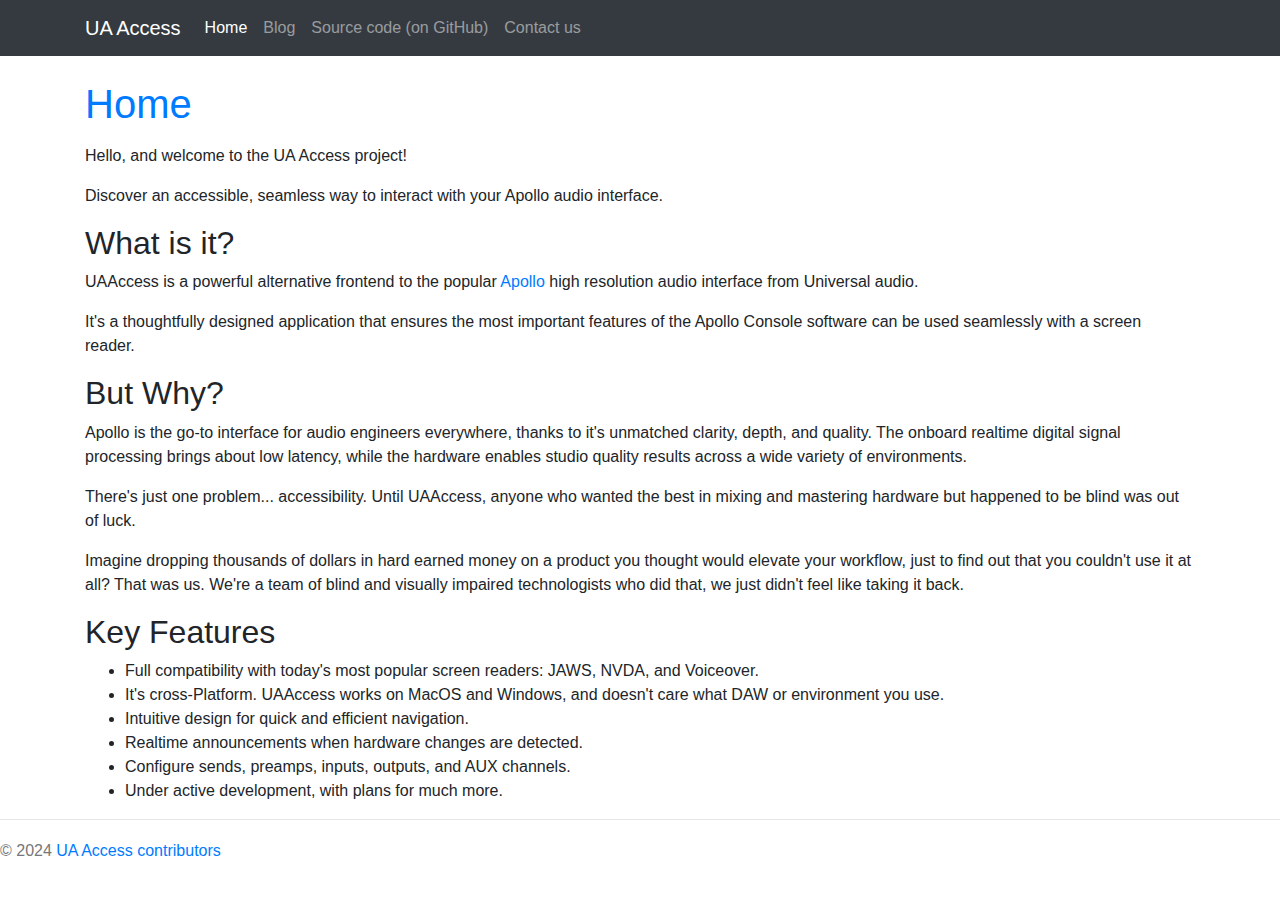
==== index.html @ ebd73b76 "Nikola auto commit." ====
<!DOCTYPE html>
<html prefix="og: http://ogp.me/ns# article: http://ogp.me/ns/article#
" lang="en">
<head>
<meta charset="utf-8">
<meta name="description" content="UAAccess is an application that makes the software for the Apollo audio interface Console work with screen readers for the benefit of blind or visually impaired audio engineers.">
<meta name="viewport" content="width=device-width, initial-scale=1">
<title>Home | UA Access</title>
<link href="assets/css/all-nocdn.css" rel="stylesheet" type="text/css">
<meta name="theme-color" content="#5670d4">
<link rel="alternate" type="application/rss+xml" title="RSS" hreflang="en" href="rss.xml">
<link rel="canonical" href="https://uaaccess.org/">
<!--[if lt IE 9]><script src="assets/js/html5.js"></script><![endif]--><meta name="author" content="UA Access contributors">
<meta property="og:site_name" content="UA Access">
<meta property="og:title" content="Home">
<meta property="og:url" content="https://uaaccess.org/">
<meta property="og:description" content="UAAccess is an application that makes the software for the Apollo audio interface Console work with screen readers for the benefit of blind or visually impaired audio engineers.">
<meta property="og:type" content="article">
<meta property="article:published_time" content="2024-12-23T14:37:13-07:00">
</head>
<body>
<a href="#content" class="sr-only sr-only-focusable">Skip to main content</a>

<!-- Menubar -->

<nav class="navbar navbar-expand-md static-top mb-4
navbar-dark
bg-dark
"><div class="container">
<!-- This keeps the margins nice -->
        <a class="navbar-brand" href=".">

            <span id="blog-title">UA Access</span>
        </a>
        <button class="navbar-toggler" type="button" data-toggle="collapse" data-target="#bs-navbar" aria-controls="bs-navbar" aria-expanded="false" aria-label="Toggle navigation">
            <span class="navbar-toggler-icon"></span>
        </button>

        <div class="collapse navbar-collapse" id="bs-navbar">
            <ul class="navbar-nav mr-auto">
<li class="nav-item active">
<a href="." class="nav-link" aria-current="page">Home</a>
                </li>
<li class="nav-item">
<a href="blog/" class="nav-link">Blog</a>
                </li>
<li class="nav-item">
<a href="https://github.com/uaaccess/uaaccess" class="nav-link">Source code (on GitHub)</a>
                </li>
<li class="nav-item">
<a href="contact/" class="nav-link">Contact us</a>

                
            </li>
</ul>
<ul class="navbar-nav navbar-right"></ul>
</div>
<!-- /.navbar-collapse -->
    </div>
<!-- /.container -->
</nav><!-- End of Menubar --><div class="container" id="content" role="main">
    <div class="body-content">
        <!--Body content-->
        
        
        
<article class="post-text storypage" itemscope="itemscope" itemtype="http://schema.org/Article"><header><h1 class="p-name entry-title" itemprop="headline name"><a href="." class="u-url">Home</a></h1>

        

    </header><div class="e-content entry-content" itemprop="articleBody text">
    <div>
<p>Hello, and welcome to the UA Access project!</p>
<p>Discover an accessible, seamless way to interact with your Apollo audio interface.</p>
<h2>What is it?</h2>
<p>UAAccess is a powerful alternative frontend to the popular <a href="https://www.uaudio.com/blog/apollo-faq/">Apollo</a> high resolution audio interface from Universal audio.</p>
<p>It's a thoughtfully designed application that ensures the most important features of the Apollo Console software can be used seamlessly with a screen reader.</p>
<h2>But Why?</h2>
<p>Apollo is the go-to interface for  audio engineers everywhere, thanks to it's unmatched clarity, depth, and quality. The onboard realtime digital signal processing brings about low latency, while the hardware enables studio quality results across a wide variety of environments.</p>
<p>There's just one problem... accessibility. Until UAAccess, anyone who wanted the best in mixing and mastering hardware but happened to be blind was out of luck.</p>
<p>Imagine dropping thousands of dollars in hard earned money on a product you thought would elevate your workflow, just to find out that you couldn't use it at all? That was us. We're a team of blind and visually impaired technologists who did that, we just didn't feel like taking it back.</p>
<h2>Key Features</h2>
<ul>
<li>Full compatibility with today's most popular screen readers: JAWS, NVDA, and Voiceover.</li>
<li>It's cross-Platform. UAAccess works on MacOS and Windows, and doesn't care what DAW or environment you use.</li>
<li>Intuitive design for quick and efficient navigation.</li>
<li>Realtime announcements when hardware changes are detected.</li>
<li>Configure sends, preamps, inputs, outputs, and AUX channels.</li>
<li>Under active development, with plans for much more.</li>
</ul>
</div>
    </div>
    

</article><!--End of body content-->
</div>
</div>

<footer id="footer">
    © 2024 <a href="mailto:webmaster@uaaccess.org">UA Access contributors</a>
    
    
</footer><script src="assets/js/all-nocdn.js"></script><script>
    baguetteBox.run('div#content', {
        ignoreClass: 'islink',
        captions: function(element){var i=element.getElementsByTagName('img')[0];return i===undefined?'':i.alt;}});
    </script>
</body>
</html>
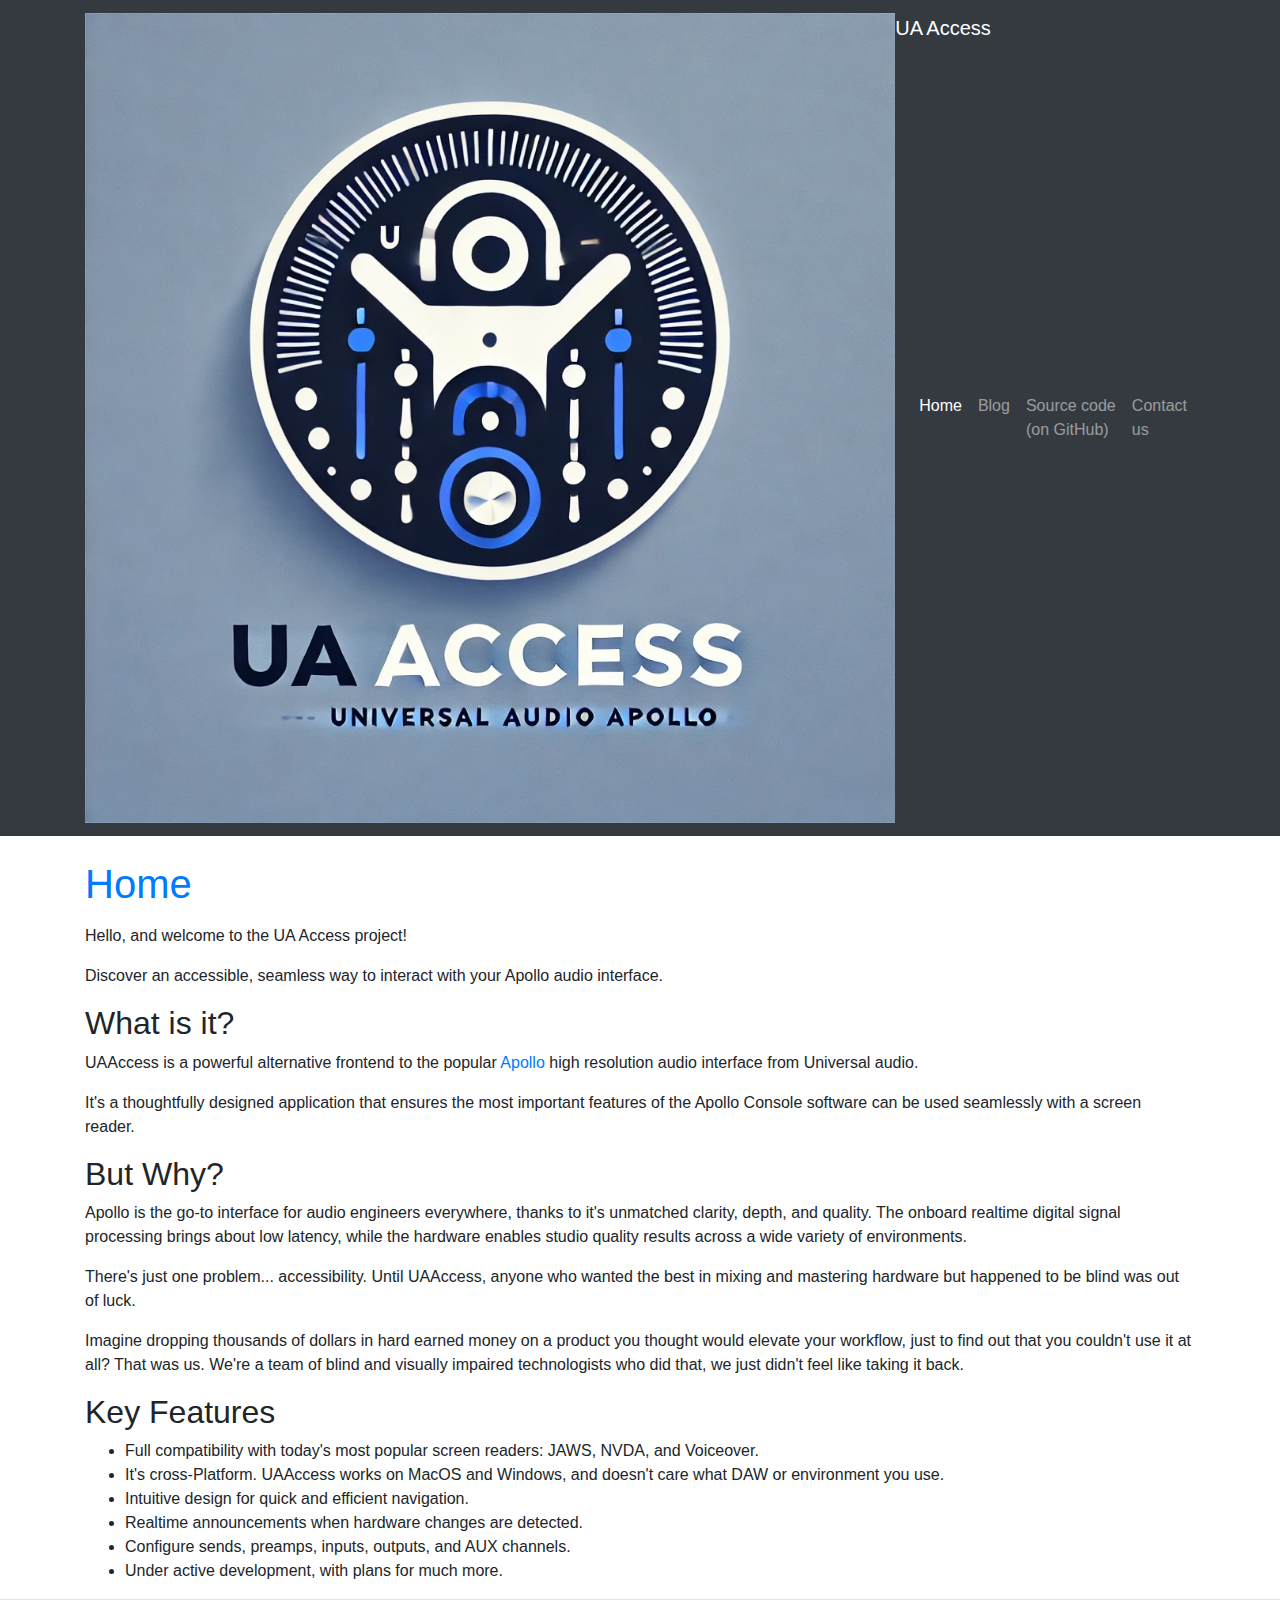
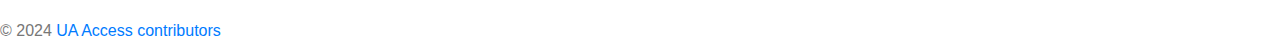
==== commit fb89de46: "Nikola auto commit." ====
--- a/index.html
+++ b/index.html
@@ -29,8 +29,7 @@
 "><div class="container">
 <!-- This keeps the margins nice -->
         <a class="navbar-brand" href=".">
-
-            <span id="blog-title">UA Access</span>
+            <img src="logo.jpg" alt="UA Access" id="logo" class="d-inline-block align-top"><span id="blog-title">UA Access</span>
         </a>
         <button class="navbar-toggler" type="button" data-toggle="collapse" data-target="#bs-navbar" aria-controls="bs-navbar" aria-expanded="false" aria-label="Toggle navigation">
             <span class="navbar-toggler-icon"></span>
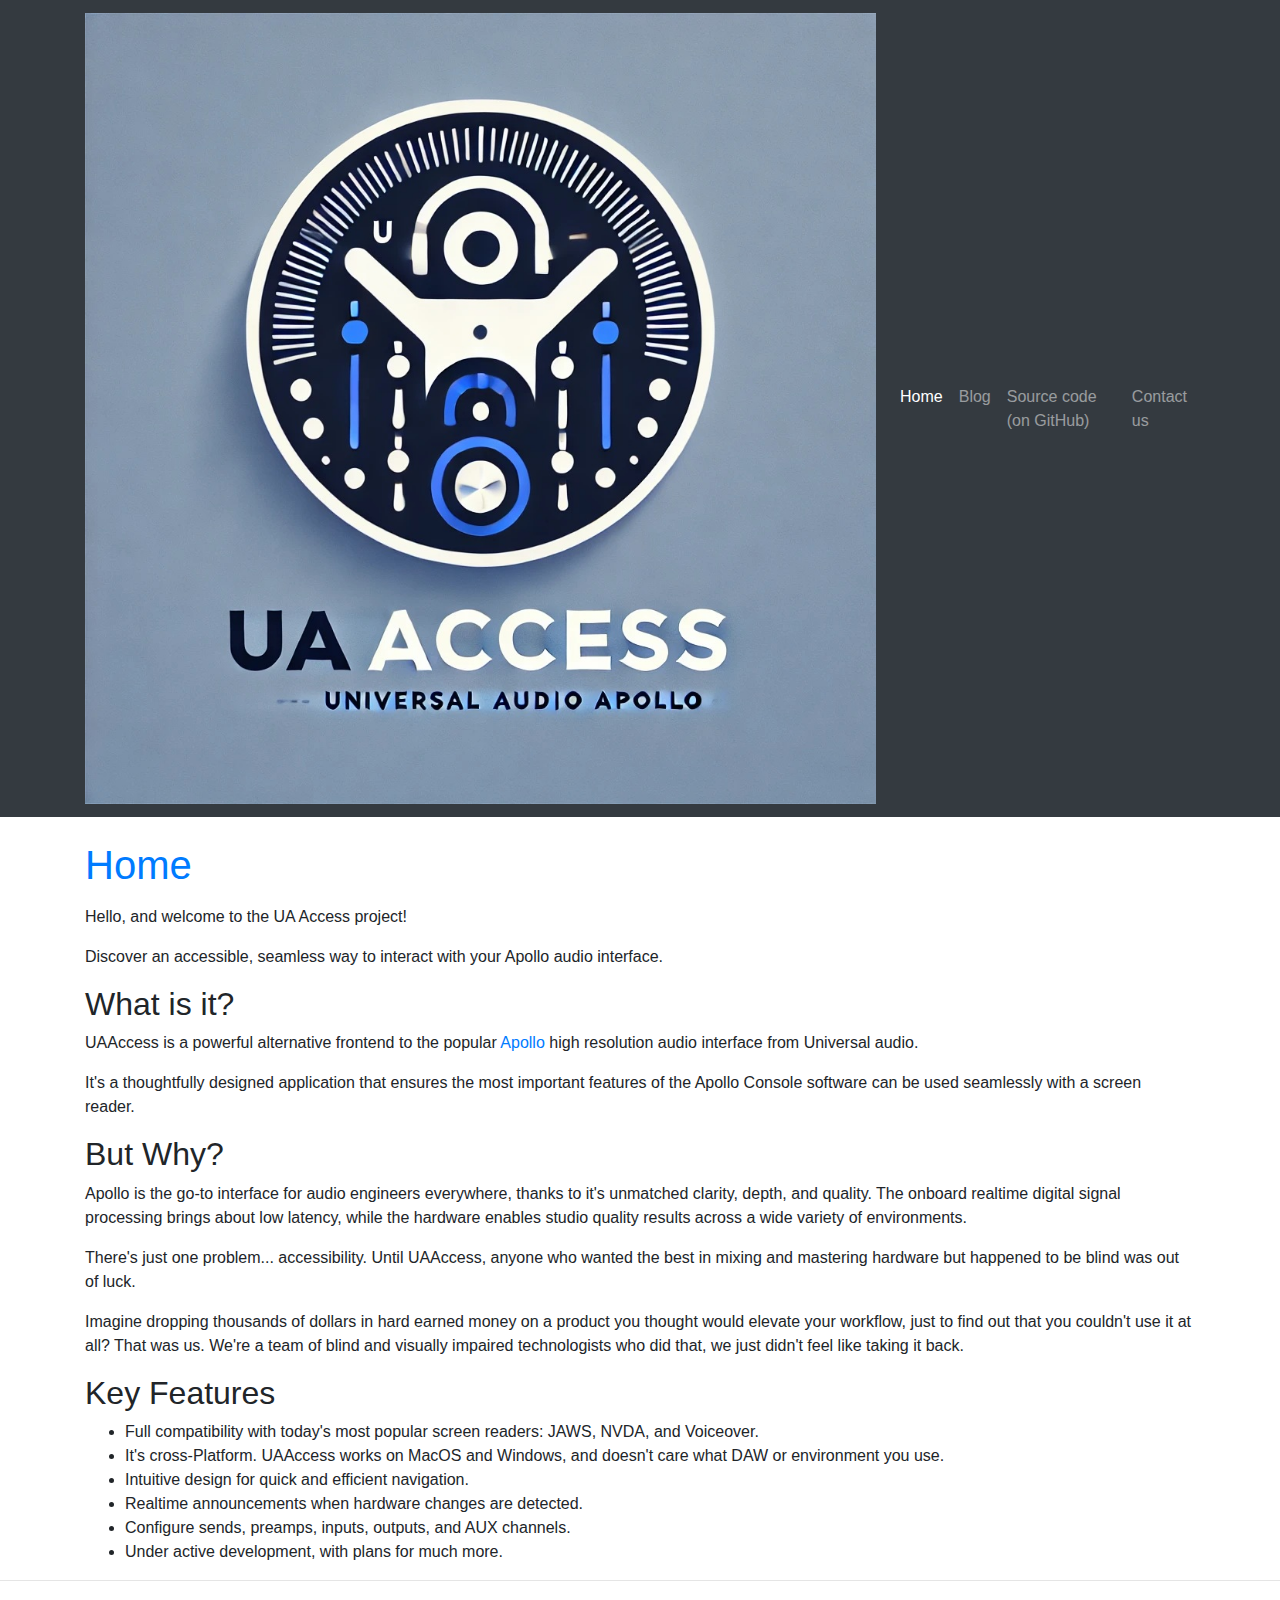
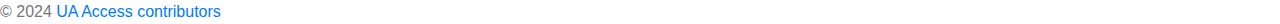
==== commit f40cafdf: "Nikola auto commit." ====
--- a/index.html
+++ b/index.html
@@ -29,8 +29,7 @@
 "><div class="container">
 <!-- This keeps the margins nice -->
         <a class="navbar-brand" href=".">
-            <img src="logo.jpg" alt="UA Access" id="logo" class="d-inline-block align-top"><span id="blog-title">UA Access</span>
-        </a>
+            <img src="logo.jpg" alt="UA Access" id="logo" class="d-inline-block align-top"></a>
         <button class="navbar-toggler" type="button" data-toggle="collapse" data-target="#bs-navbar" aria-controls="bs-navbar" aria-expanded="false" aria-label="Toggle navigation">
             <span class="navbar-toggler-icon"></span>
         </button>
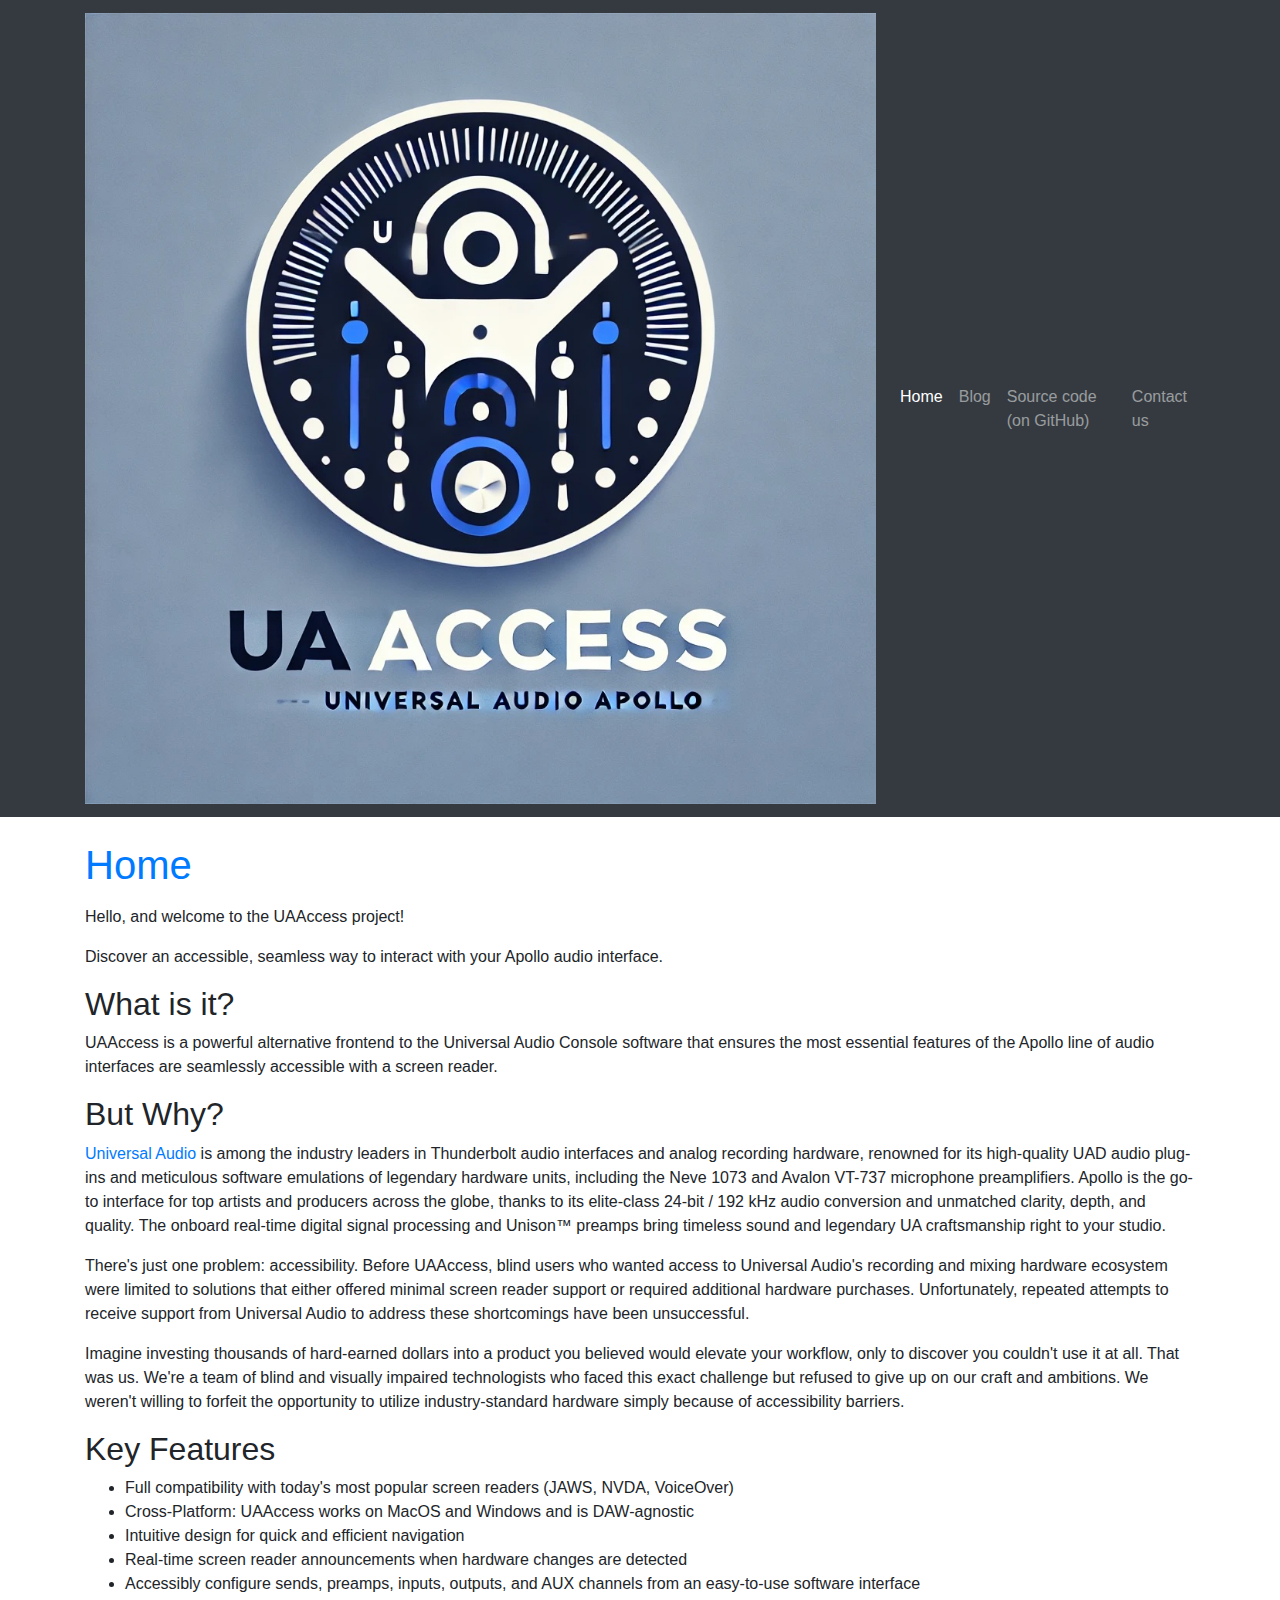
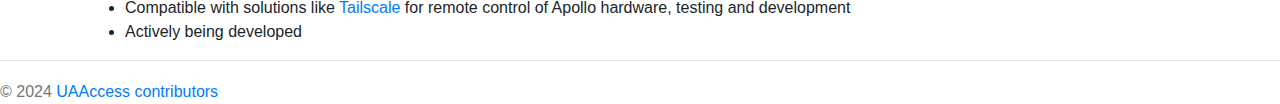
==== commit 3086153e: "Nikola auto commit." ====
--- a/index.html
+++ b/index.html
@@ -3,18 +3,18 @@
 " lang="en">
 <head>
 <meta charset="utf-8">
-<meta name="description" content="UAAccess is an application that makes the software for the Apollo audio interface Console work with screen readers for the benefit of blind or visually impaired audio engineers.">
+<meta name="description" content="UAAccess is a screen-reader-accessible alternative to the Universal Audio Console software for the benefit of blind or visually impaired artists and producers.">
 <meta name="viewport" content="width=device-width, initial-scale=1">
-<title>Home | UA Access</title>
+<title>Home | UAAccess</title>
 <link href="assets/css/all-nocdn.css" rel="stylesheet" type="text/css">
 <meta name="theme-color" content="#5670d4">
 <link rel="alternate" type="application/rss+xml" title="RSS" hreflang="en" href="rss.xml">
 <link rel="canonical" href="https://uaaccess.org/">
-<!--[if lt IE 9]><script src="assets/js/html5.js"></script><![endif]--><meta name="author" content="UA Access contributors">
-<meta property="og:site_name" content="UA Access">
+<!--[if lt IE 9]><script src="assets/js/html5.js"></script><![endif]--><meta name="author" content="UAAccess contributors">
+<meta property="og:site_name" content="UAAccess">
 <meta property="og:title" content="Home">
 <meta property="og:url" content="https://uaaccess.org/">
-<meta property="og:description" content="UAAccess is an application that makes the software for the Apollo audio interface Console work with screen readers for the benefit of blind or visually impaired audio engineers.">
+<meta property="og:description" content="UAAccess is a screen-reader-accessible alternative to the Universal Audio Console software for the benefit of blind or visually impaired artists and producers.">
 <meta property="og:type" content="article">
 <meta property="article:published_time" content="2024-12-23T14:37:13-07:00">
 </head>
@@ -29,7 +29,7 @@
 "><div class="container">
 <!-- This keeps the margins nice -->
         <a class="navbar-brand" href=".">
-            <img src="logo.jpg" alt="UA Access" id="logo" class="d-inline-block align-top"></a>
+            <img src="logo.jpg" alt="UAAccess" id="logo" class="d-inline-block align-top"></a>
         <button class="navbar-toggler" type="button" data-toggle="collapse" data-target="#bs-navbar" aria-controls="bs-navbar" aria-expanded="false" aria-label="Toggle navigation">
             <span class="navbar-toggler-icon"></span>
         </button>
@@ -67,27 +67,25 @@
         
 
     </header><div class="e-content entry-content" itemprop="articleBody text">
-    <div>
-<p>Hello, and welcome to the UA Access project!</p>
+    <p>Hello, and welcome to the UAAccess project!</p>
 <p>Discover an accessible, seamless way to interact with your Apollo audio interface.</p>
 <h2>What is it?</h2>
-<p>UAAccess is a powerful alternative frontend to the popular <a href="https://www.uaudio.com/blog/apollo-faq/">Apollo</a> high resolution audio interface from Universal audio.</p>
-<p>It's a thoughtfully designed application that ensures the most important features of the Apollo Console software can be used seamlessly with a screen reader.</p>
+<p>UAAccess is a powerful alternative frontend to the Universal Audio Console software that ensures the most essential features of the Apollo line of audio interfaces are seamlessly accessible with a screen reader.</p>
 <h2>But Why?</h2>
-<p>Apollo is the go-to interface for  audio engineers everywhere, thanks to it's unmatched clarity, depth, and quality. The onboard realtime digital signal processing brings about low latency, while the hardware enables studio quality results across a wide variety of environments.</p>
-<p>There's just one problem... accessibility. Until UAAccess, anyone who wanted the best in mixing and mastering hardware but happened to be blind was out of luck.</p>
-<p>Imagine dropping thousands of dollars in hard earned money on a product you thought would elevate your workflow, just to find out that you couldn't use it at all? That was us. We're a team of blind and visually impaired technologists who did that, we just didn't feel like taking it back.</p>
+<p><a href="https://www.uaudio.com/">Universal Audio</a> is among the industry leaders in Thunderbolt audio interfaces and analog recording hardware, renowned for its high-quality UAD audio plug-ins and meticulous software emulations of legendary hardware units, including the Neve 1073 and Avalon VT-737 microphone preamplifiers. Apollo is the go-to interface for top artists and producers across the globe, thanks to its elite-class 24-bit / 192 kHz audio conversion and unmatched clarity, depth, and quality. The onboard real-time digital signal processing and Unison™ preamps bring timeless sound and legendary UA craftsmanship right to your studio.</p>
+<p>There's just one problem: accessibility. Before UAAccess, blind users who wanted access to Universal Audio's recording and mixing hardware ecosystem were limited to solutions that either offered minimal screen reader support or required additional hardware purchases. Unfortunately, repeated attempts to receive support from Universal Audio to address these shortcomings have been unsuccessful.</p>
+<p>Imagine investing thousands of hard-earned dollars into a product you believed would elevate your workflow, only to discover you couldn't use it at all. That was us. We're a team of blind and visually impaired technologists who faced this exact challenge but refused to give up on our craft and ambitions. We weren't willing to forfeit the opportunity to utilize industry-standard hardware simply because of accessibility barriers.</p>
 <h2>Key Features</h2>
 <ul>
-<li>Full compatibility with today's most popular screen readers: JAWS, NVDA, and Voiceover.</li>
-<li>It's cross-Platform. UAAccess works on MacOS and Windows, and doesn't care what DAW or environment you use.</li>
-<li>Intuitive design for quick and efficient navigation.</li>
-<li>Realtime announcements when hardware changes are detected.</li>
-<li>Configure sends, preamps, inputs, outputs, and AUX channels.</li>
-<li>Under active development, with plans for much more.</li>
+<li>Full compatibility with today's most popular screen readers (JAWS, NVDA, VoiceOver)</li>
+<li>Cross-Platform: UAAccess works on MacOS and Windows and is DAW-agnostic</li>
+<li>Intuitive design for quick and efficient navigation</li>
+<li>Real-time screen reader announcements when hardware changes are detected</li>
+<li>Accessibly configure sends, preamps, inputs, outputs, and AUX channels from an easy-to-use software interface</li>
+<li>Compatible with solutions like <a href="https://tailscale.com/">Tailscale</a> for remote control of Apollo hardware, testing and development</li>
+<li>Actively being developed</li>
 </ul>
 </div>
-    </div>
     
 
 </article><!--End of body content-->
@@ -95,7 +93,7 @@
 </div>
 
 <footer id="footer">
-    © 2024 <a href="mailto:webmaster@uaaccess.org">UA Access contributors</a>
+    © 2024 <a href="mailto:webmaster@uaaccess.org">UAAccess contributors</a>
     
     
 </footer><script src="assets/js/all-nocdn.js"></script><script>
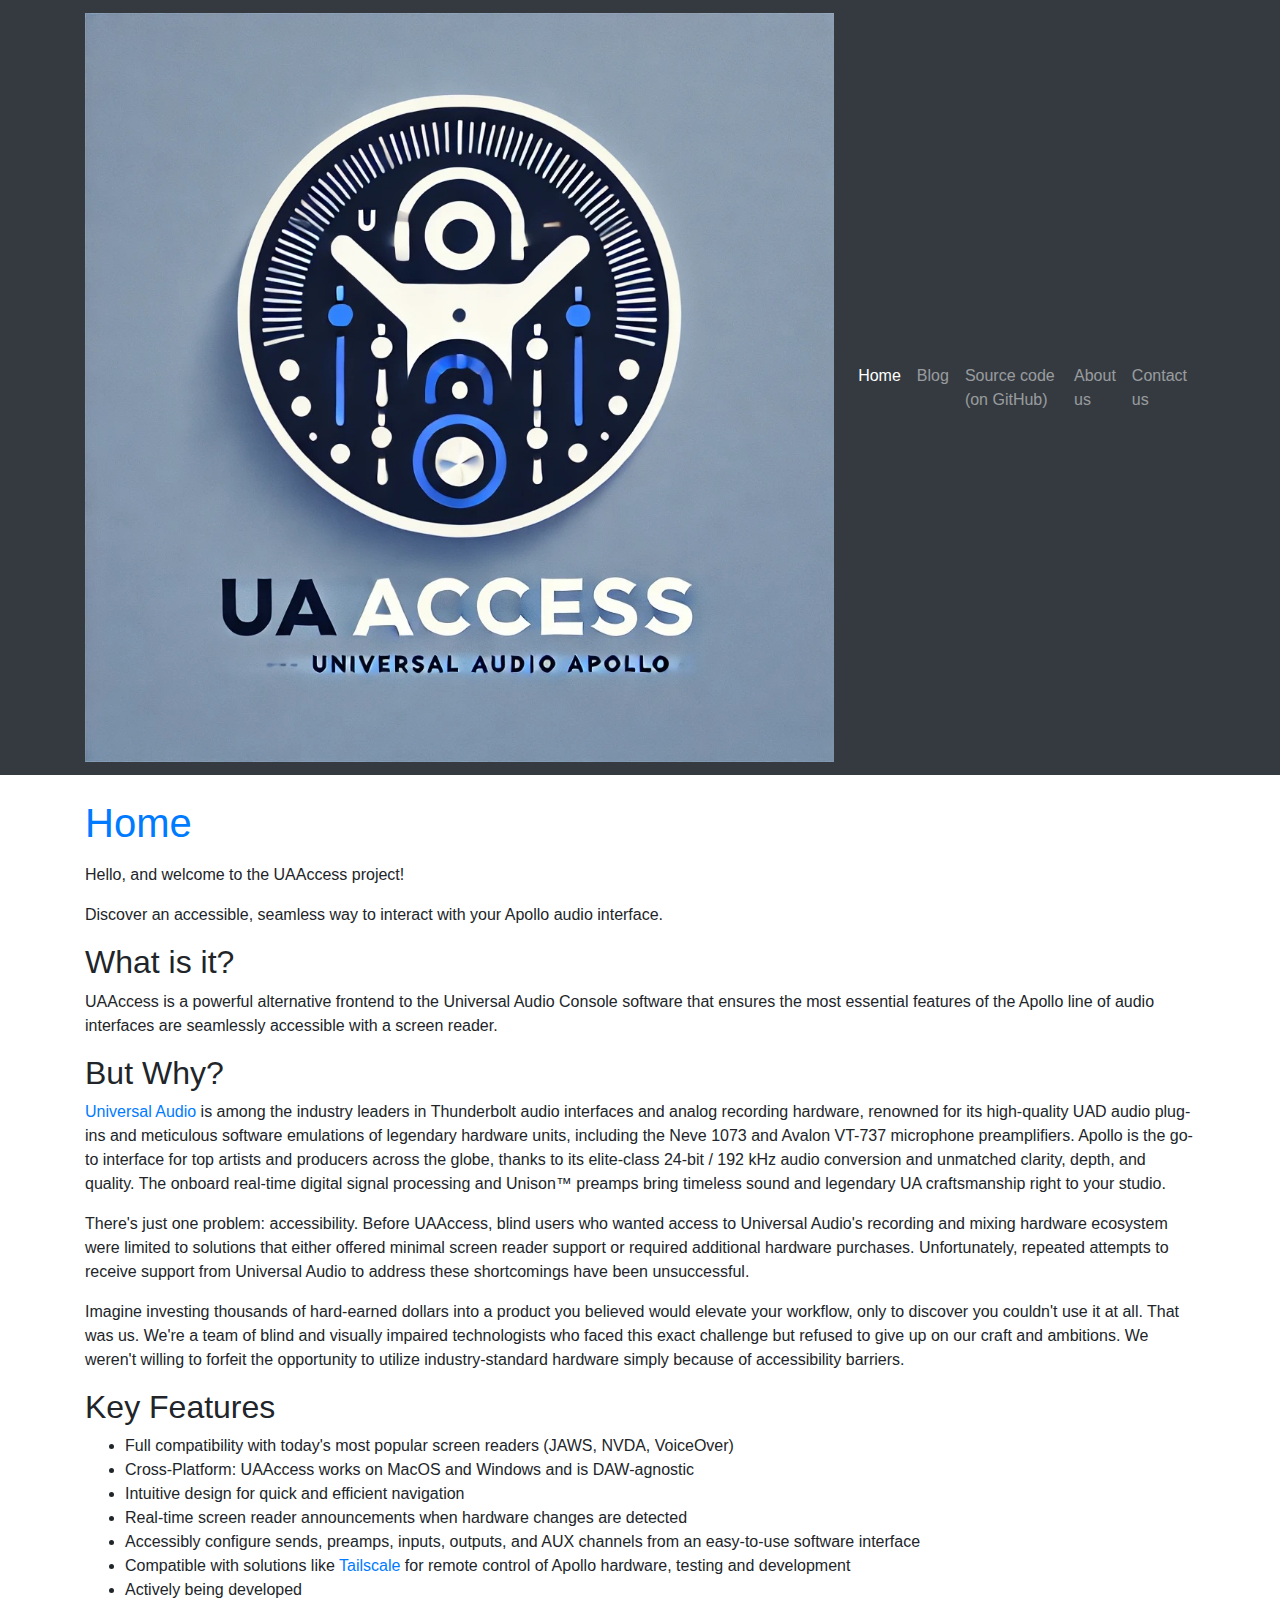
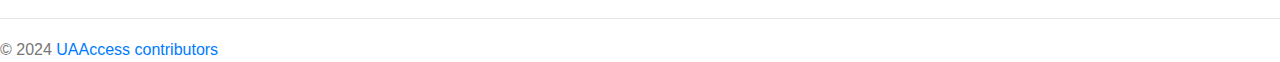
==== commit c657926c: "Nikola auto commit." ====
--- a/index.html
+++ b/index.html
@@ -46,6 +46,9 @@
 <a href="https://github.com/uaaccess/uaaccess" class="nav-link">Source code (on GitHub)</a>
                 </li>
 <li class="nav-item">
+<a href="about-us/" class="nav-link">About us</a>
+                </li>
+<li class="nav-item">
 <a href="contact/" class="nav-link">Contact us</a>
 
                 
@@ -67,7 +70,8 @@
         
 
     </header><div class="e-content entry-content" itemprop="articleBody text">
-    <p>Hello, and welcome to the UAAccess project!</p>
+    <div>
+<p>Hello, and welcome to the UAAccess project!</p>
 <p>Discover an accessible, seamless way to interact with your Apollo audio interface.</p>
 <h2>What is it?</h2>
 <p>UAAccess is a powerful alternative frontend to the Universal Audio Console software that ensures the most essential features of the Apollo line of audio interfaces are seamlessly accessible with a screen reader.</p>
@@ -86,6 +90,7 @@
 <li>Actively being developed</li>
 </ul>
 </div>
+    </div>
     
 
 </article><!--End of body content-->
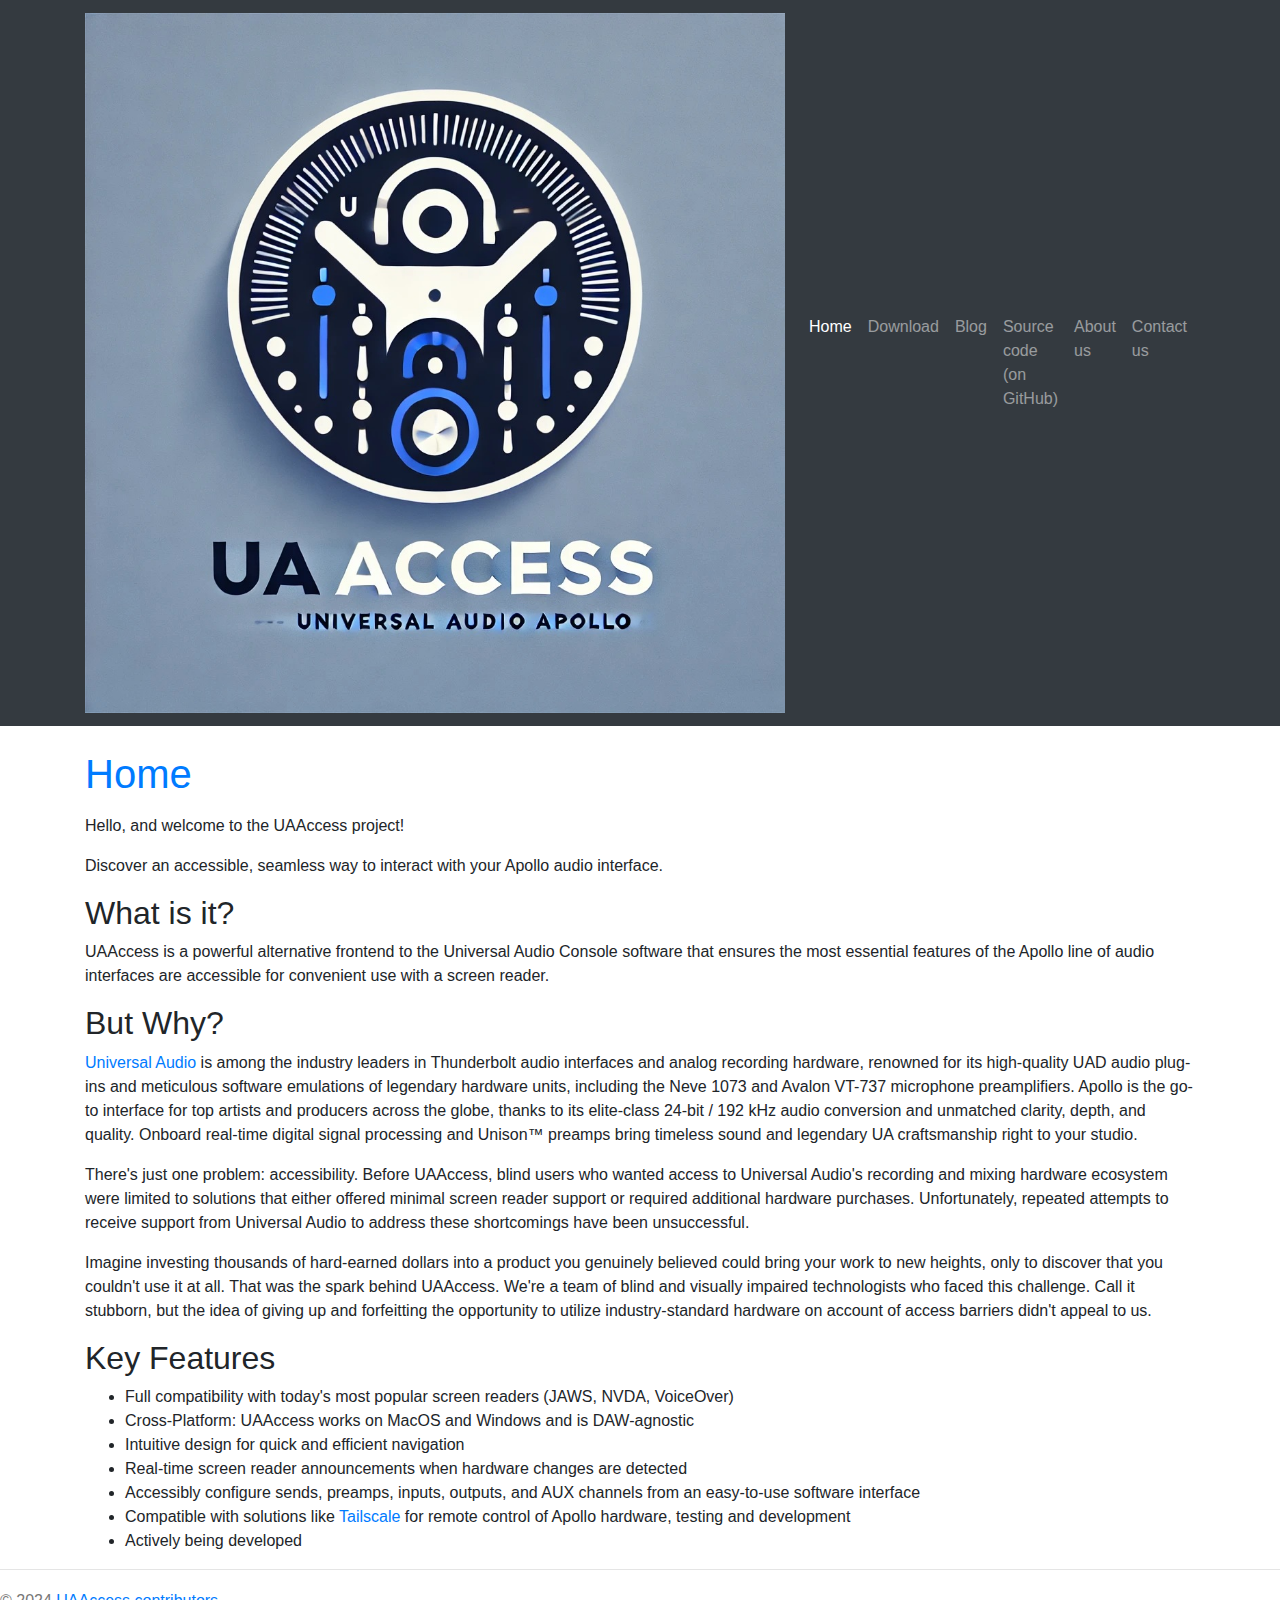
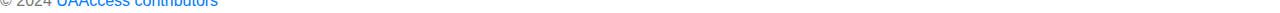
==== commit 7cb49793: "Nikola auto commit." ====
--- a/index.html
+++ b/index.html
@@ -40,6 +40,9 @@
 <a href="." class="nav-link" aria-current="page">Home</a>
                 </li>
 <li class="nav-item">
+<a href="download/" class="nav-link">Download</a>
+                </li>
+<li class="nav-item">
 <a href="blog/" class="nav-link">Blog</a>
                 </li>
 <li class="nav-item">
@@ -74,11 +77,12 @@
 <p>Hello, and welcome to the UAAccess project!</p>
 <p>Discover an accessible, seamless way to interact with your Apollo audio interface.</p>
 <h2>What is it?</h2>
-<p>UAAccess is a powerful alternative frontend to the Universal Audio Console software that ensures the most essential features of the Apollo line of audio interfaces are seamlessly accessible with a screen reader.</p>
+<p>UAAccess is a powerful alternative frontend to the Universal Audio Console software that ensures the most essential features of the Apollo line of audio interfaces are accessible for convenient use with a screen reader.</p>
 <h2>But Why?</h2>
-<p><a href="https://www.uaudio.com/">Universal Audio</a> is among the industry leaders in Thunderbolt audio interfaces and analog recording hardware, renowned for its high-quality UAD audio plug-ins and meticulous software emulations of legendary hardware units, including the Neve 1073 and Avalon VT-737 microphone preamplifiers. Apollo is the go-to interface for top artists and producers across the globe, thanks to its elite-class 24-bit / 192 kHz audio conversion and unmatched clarity, depth, and quality. The onboard real-time digital signal processing and Unison™ preamps bring timeless sound and legendary UA craftsmanship right to your studio.</p>
+<p><a href="https://www.uaudio.com/">Universal Audio</a> is among the industry leaders in Thunderbolt audio interfaces and analog recording hardware, renowned for its high-quality UAD audio plug-ins and meticulous software emulations of legendary hardware units, including the Neve 1073 and Avalon VT-737 microphone preamplifiers. Apollo is the go-to interface for top artists and producers across the globe, thanks to its elite-class 24-bit / 192 kHz audio conversion and unmatched clarity, depth, and quality. Onboard real-time digital signal processing and Unison™ preamps bring timeless sound and legendary UA craftsmanship right to your studio.</p>
 <p>There's just one problem: accessibility. Before UAAccess, blind users who wanted access to Universal Audio's recording and mixing hardware ecosystem were limited to solutions that either offered minimal screen reader support or required additional hardware purchases. Unfortunately, repeated attempts to receive support from Universal Audio to address these shortcomings have been unsuccessful.</p>
-<p>Imagine investing thousands of hard-earned dollars into a product you believed would elevate your workflow, only to discover you couldn't use it at all. That was us. We're a team of blind and visually impaired technologists who faced this exact challenge but refused to give up on our craft and ambitions. We weren't willing to forfeit the opportunity to utilize industry-standard hardware simply because of accessibility barriers.</p>
+<p>Imagine investing thousands of hard-earned dollars into a product you genuinely believed could bring your work to new heights, only to discover that you couldn't use it at all. That was the spark behind UAAccess.
+We're a team of blind and visually impaired technologists who faced this challenge. Call it stubborn, but the idea of giving up and forfeitting the opportunity to utilize industry-standard hardware on account of access barriers didn't appeal to us.</p>
 <h2>Key Features</h2>
 <ul>
 <li>Full compatibility with today's most popular screen readers (JAWS, NVDA, VoiceOver)</li>
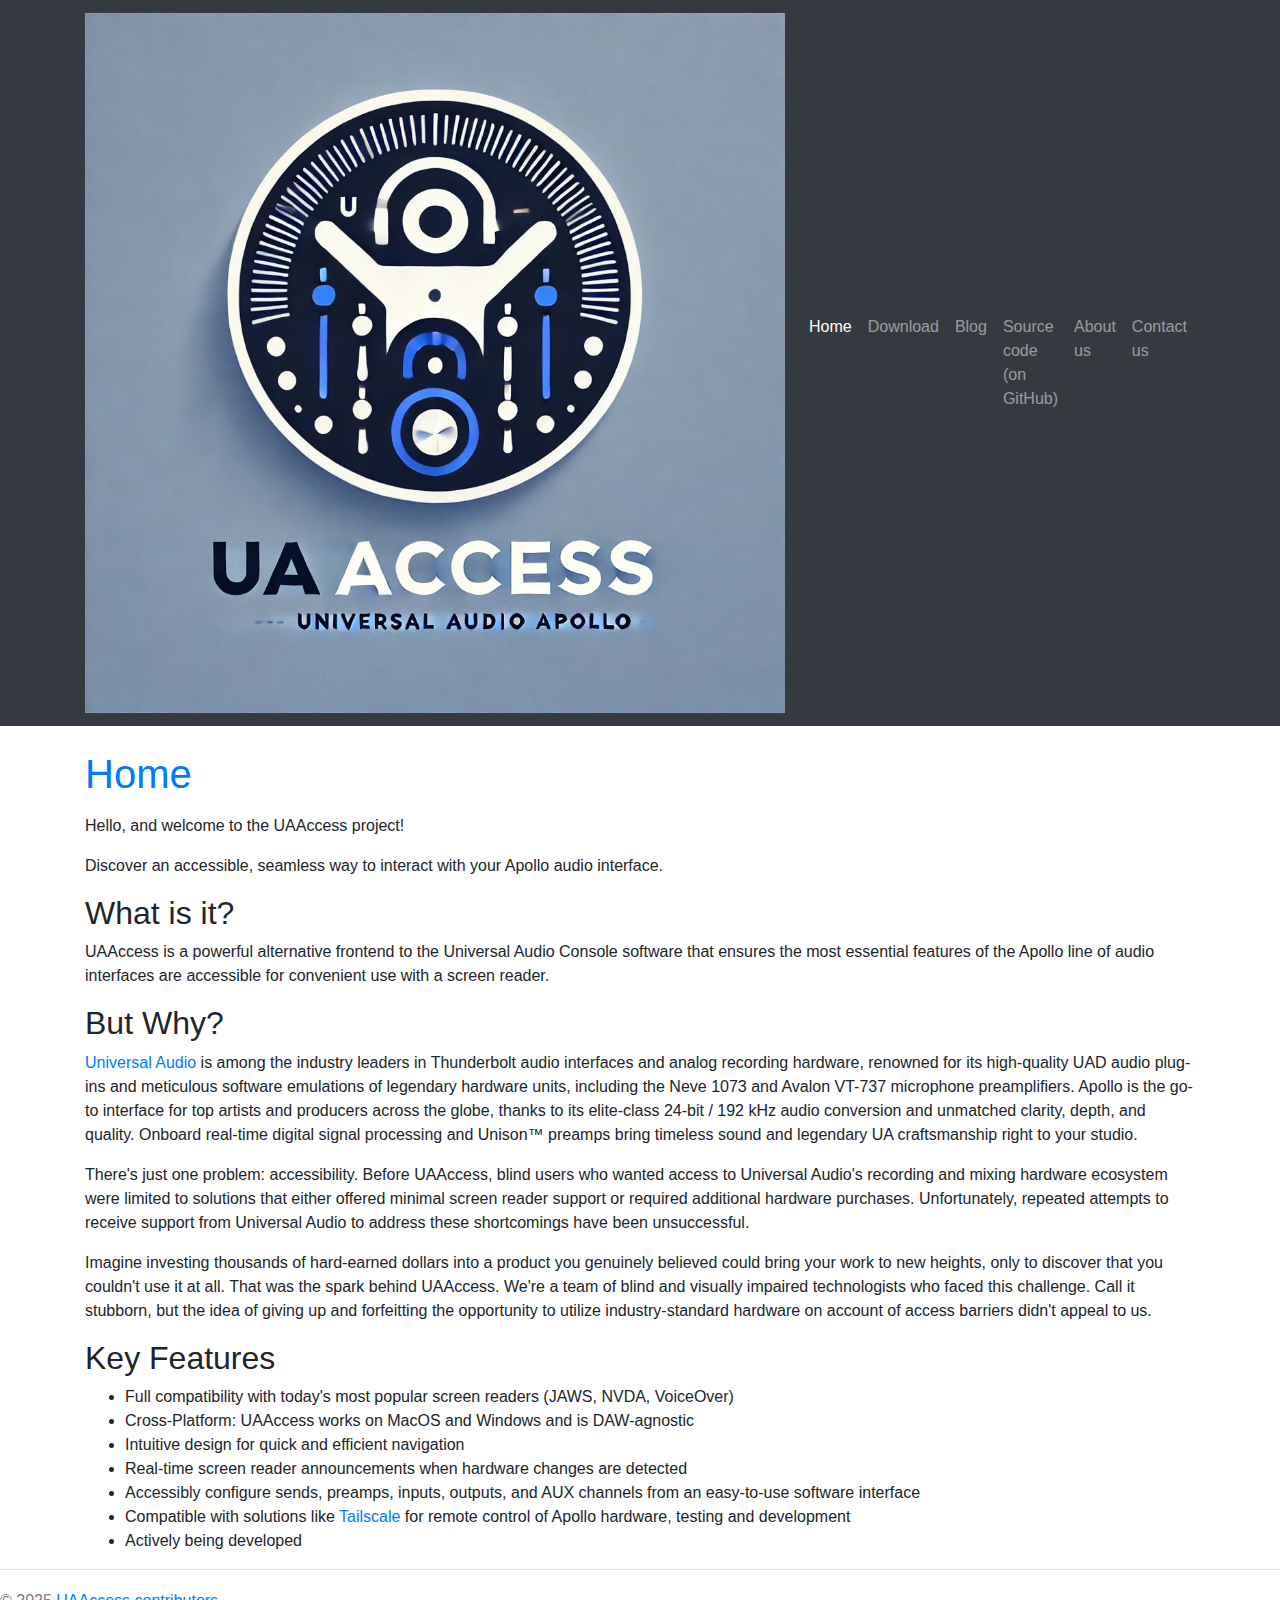
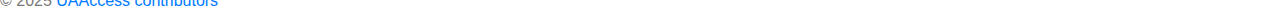
==== commit 0147e2d9: "Nikola auto commit." ====
--- a/index.html
+++ b/index.html
@@ -73,8 +73,7 @@
         
 
     </header><div class="e-content entry-content" itemprop="articleBody text">
-    <div>
-<p>Hello, and welcome to the UAAccess project!</p>
+    <p>Hello, and welcome to the UAAccess project!</p>
 <p>Discover an accessible, seamless way to interact with your Apollo audio interface.</p>
 <h2>What is it?</h2>
 <p>UAAccess is a powerful alternative frontend to the Universal Audio Console software that ensures the most essential features of the Apollo line of audio interfaces are accessible for convenient use with a screen reader.</p>
@@ -94,7 +93,6 @@
 <li>Actively being developed</li>
 </ul>
 </div>
-    </div>
     
 
 </article><!--End of body content-->
@@ -102,7 +100,7 @@
 </div>
 
 <footer id="footer">
-    © 2024 <a href="mailto:webmaster@uaaccess.org">UAAccess contributors</a>
+    © 2025 <a href="mailto:webmaster@uaaccess.org">UAAccess contributors</a>
     
     
 </footer><script src="assets/js/all-nocdn.js"></script><script>
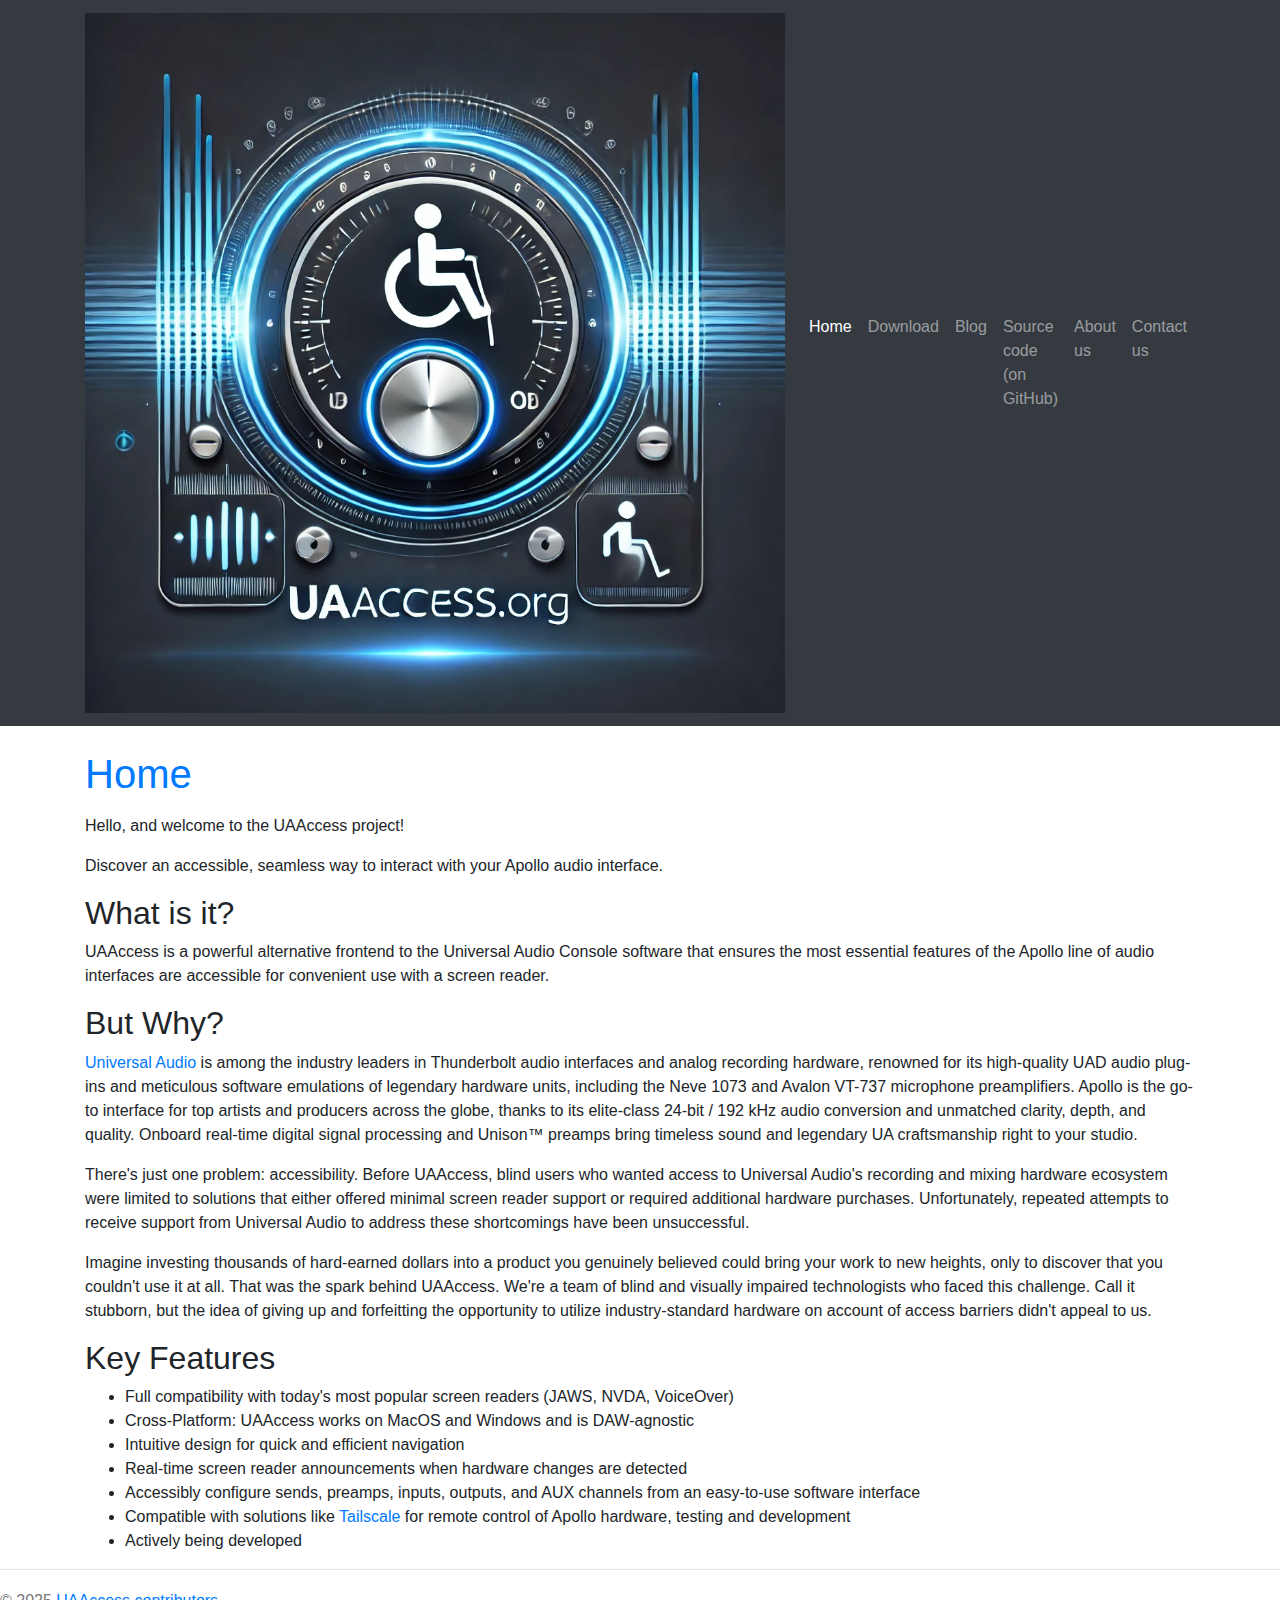
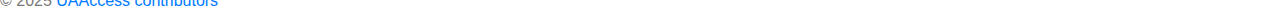
==== commit 060e95f3: "Nikola auto commit." ====
--- a/index.html
+++ b/index.html
@@ -29,7 +29,7 @@
 "><div class="container">
 <!-- This keeps the margins nice -->
         <a class="navbar-brand" href=".">
-            <img src="logo.jpg" alt="UAAccess" id="logo" class="d-inline-block align-top"></a>
+            <img src="logo.png" alt="UAAccess" id="logo" class="d-inline-block align-top"></a>
         <button class="navbar-toggler" type="button" data-toggle="collapse" data-target="#bs-navbar" aria-controls="bs-navbar" aria-expanded="false" aria-label="Toggle navigation">
             <span class="navbar-toggler-icon"></span>
         </button>
